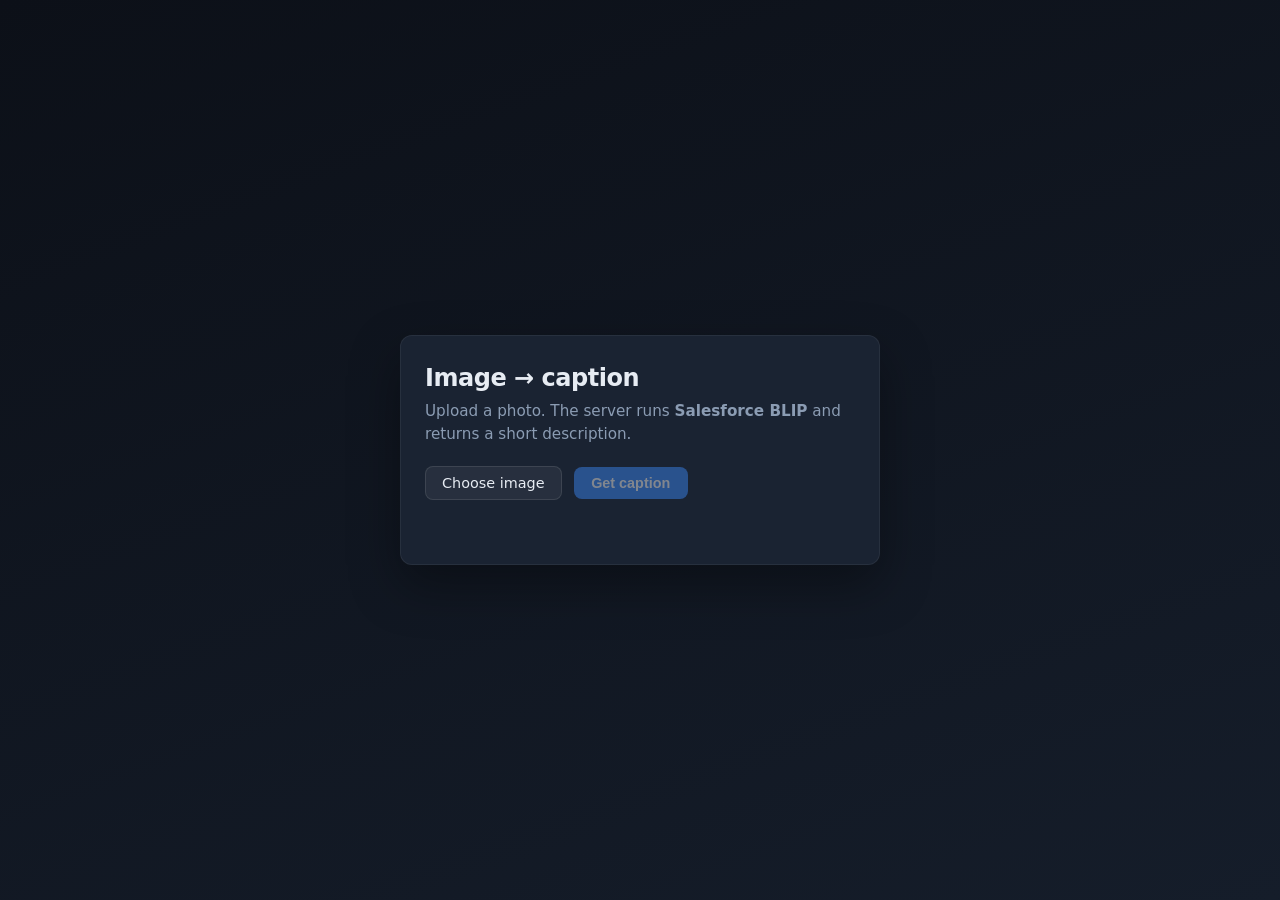
==== static/index.html @ 660871cd "Add BLIP image caption web app (FastAPI + static HTML) Made-with: Cursor" ====
<!DOCTYPE html>
<html lang="en">
<head>
  <meta charset="UTF-8" />
  <meta name="viewport" content="width=device-width, initial-scale=1" />
  <title>BLIP image caption</title>
  <link rel="stylesheet" href="/static/style.css" />
</head>
<body>
  <main class="card">
    <h1>Image → caption</h1>
    <p class="lede">Upload a photo. The server runs <strong>Salesforce BLIP</strong> and returns a short description.</p>

    <form id="form" class="form">
      <label class="file-label">
        <input type="file" id="file" name="file" accept="image/*" required />
        <span>Choose image</span>
      </label>
      <button type="submit" id="submit" disabled>Get caption</button>
    </form>

    <div id="preview" class="preview" hidden>
      <img id="previewImg" alt="Preview" />
    </div>

    <p id="status" class="status" role="status" aria-live="polite"></p>
    <p id="result" class="result" hidden></p>
  </main>
  <script src="/static/app.js"></script>
</body>
</html>
---- static/style.css ----
:root {
  --bg: #0f1419;
  --card: #1a2332;
  --text: #e7ecf3;
  --muted: #8b9cb3;
  --accent: #3d8bfd;
  --accent-dim: #2563c7;
  --error: #f87171;
  --radius: 12px;
  font-family: "Segoe UI", system-ui, sans-serif;
}

* {
  box-sizing: border-box;
}

body {
  margin: 0;
  min-height: 100vh;
  display: flex;
  align-items: center;
  justify-content: center;
  padding: 1.5rem;
  background: linear-gradient(160deg, #0c1018 0%, #151d2a 100%);
  color: var(--text);
}

.card {
  width: min(480px, 100%);
  background: var(--card);
  border-radius: var(--radius);
  padding: 1.75rem 1.5rem;
  box-shadow: 0 20px 50px rgba(0, 0, 0, 0.35);
  border: 1px solid rgba(255, 255, 255, 0.06);
}

h1 {
  margin: 0 0 0.5rem;
  font-size: 1.5rem;
  font-weight: 600;
  letter-spacing: -0.02em;
}

.lede {
  margin: 0 0 1.25rem;
  color: var(--muted);
  font-size: 0.95rem;
  line-height: 1.5;
}

.form {
  display: flex;
  flex-wrap: wrap;
  gap: 0.75rem;
  align-items: center;
  margin-bottom: 1rem;
}

.file-label {
  position: relative;
  display: inline-block;
  cursor: pointer;
}

.file-label input {
  position: absolute;
  width: 0;
  height: 0;
  opacity: 0;
}

.file-label span {
  display: inline-block;
  padding: 0.5rem 1rem;
  background: rgba(255, 255, 255, 0.06);
  border-radius: 8px;
  font-size: 0.9rem;
  border: 1px solid rgba(255, 255, 255, 0.1);
  transition: background 0.15s, border-color 0.15s;
}

.file-label:hover span {
  background: rgba(255, 255, 255, 0.1);
  border-color: rgba(255, 255, 255, 0.15);
}

button[type="submit"] {
  padding: 0.5rem 1.1rem;
  font-size: 0.9rem;
  font-weight: 600;
  color: #fff;
  background: var(--accent);
  border: none;
  border-radius: 8px;
  cursor: pointer;
  transition: background 0.15s, transform 0.1s;
}

button[type="submit"]:hover:not(:disabled) {
  background: var(--accent-dim);
}

button[type="submit"]:disabled {
  opacity: 0.45;
  cursor: not-allowed;
}

.preview {
  margin-top: 0.5rem;
  border-radius: 8px;
  overflow: hidden;
  background: rgba(0, 0, 0, 0.25);
}

.preview img {
  display: block;
  width: 100%;
  max-height: 220px;
  object-fit: contain;
  vertical-align: middle;
}

.status {
  min-height: 1.4em;
  font-size: 0.9rem;
  color: var(--muted);
  margin: 0.75rem 0 0;
}

.status.loading {
  color: var(--accent);
}

.status.error {
  color: var(--error);
}

.result {
  margin: 0.75rem 0 0;
  padding: 0.9rem 1rem;
  background: rgba(61, 139, 253, 0.12);
  border-left: 3px solid var(--accent);
  border-radius: 0 8px 8px 0;
  line-height: 1.5;
  font-size: 1rem;
}

.result[hidden] {
  display: none;
}
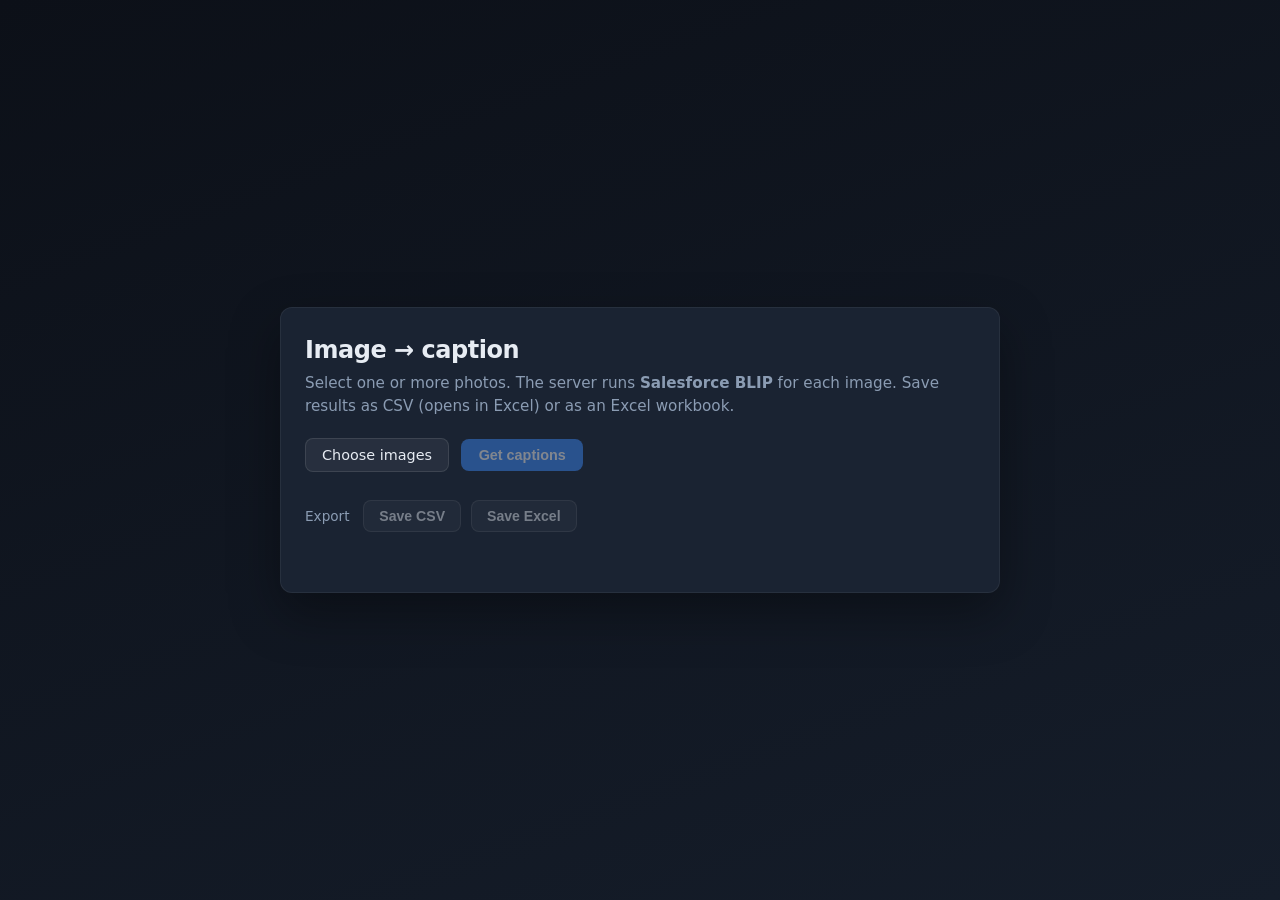
==== commit 19b5bd85: "version2: multi-image upload, batch captions, CSV and Excel export Made-with: Cursor" ====
--- a/static/index.html
+++ b/static/index.html
@@ -9,22 +9,38 @@
 <body>
   <main class="card">
     <h1>Image → caption</h1>
-    <p class="lede">Upload a photo. The server runs <strong>Salesforce BLIP</strong> and returns a short description.</p>
+    <p class="lede">Select one or more photos. The server runs <strong>Salesforce BLIP</strong> for each image. Save results as CSV (opens in Excel) or as an Excel workbook.</p>
 
     <form id="form" class="form">
       <label class="file-label">
-        <input type="file" id="file" name="file" accept="image/*" required />
-        <span>Choose image</span>
+        <input type="file" id="file" name="file" accept="image/*" multiple />
+        <span>Choose images</span>
       </label>
-      <button type="submit" id="submit" disabled>Get caption</button>
+      <button type="submit" id="submit" disabled>Get captions</button>
     </form>
 
-    <div id="preview" class="preview" hidden>
-      <img id="previewImg" alt="Preview" />
+    <div id="preview" class="preview-grid" hidden aria-label="Thumbnails"></div>
+
+    <div class="save-row" id="saveRow" hidden>
+      <span class="save-label">Export</span>
+      <button type="button" id="saveCsv" class="btn-secondary" disabled>Save CSV</button>
+      <button type="button" id="saveXlsx" class="btn-secondary" disabled>Save Excel</button>
     </div>
 
     <p id="status" class="status" role="status" aria-live="polite"></p>
-    <p id="result" class="result" hidden></p>
+
+    <div id="tableWrap" class="table-wrap" hidden>
+      <table class="results" id="resultsTable">
+        <thead>
+          <tr>
+            <th scope="col">File</th>
+            <th scope="col">Caption</th>
+            <th scope="col">Error</th>
+          </tr>
+        </thead>
+        <tbody id="resultsBody"></tbody>
+      </table>
+    </div>
   </main>
   <script src="/static/app.js"></script>
 </body>
--- a/static/style.css
+++ b/static/style.css
@@ -26,7 +26,7 @@
 }
 
 .card {
-  width: min(480px, 100%);
+  width: min(720px, 100%);
   background: var(--card);
   border-radius: var(--radius);
   padding: 1.75rem 1.5rem;
@@ -105,19 +105,108 @@
   cursor: not-allowed;
 }
 
-.preview {
-  margin-top: 0.5rem;
+.btn-secondary {
+  padding: 0.45rem 0.95rem;
+  font-size: 0.88rem;
+  font-weight: 600;
+  color: var(--text);
+  background: rgba(255, 255, 255, 0.08);
+  border: 1px solid rgba(255, 255, 255, 0.14);
+  border-radius: 8px;
+  cursor: pointer;
+  transition: background 0.15s, border-color 0.15s;
+}
+
+.btn-secondary:hover:not(:disabled) {
+  background: rgba(255, 255, 255, 0.12);
+  border-color: rgba(255, 255, 255, 0.2);
+}
+
+.btn-secondary:disabled {
+  opacity: 0.45;
+  cursor: not-allowed;
+}
+
+.save-row {
+  display: flex;
+  flex-wrap: wrap;
+  align-items: center;
+  gap: 0.6rem;
+  margin-top: 0.75rem;
+}
+
+.save-label {
+  font-size: 0.85rem;
+  color: var(--muted);
+  margin-right: 0.25rem;
+}
+
+.preview-grid {
+  margin-top: 0.75rem;
+  display: grid;
+  grid-template-columns: repeat(auto-fill, minmax(88px, 1fr));
+  gap: 0.5rem;
+}
+
+.preview-grid .thumb {
   border-radius: 8px;
   overflow: hidden;
   background: rgba(0, 0, 0, 0.25);
-}
-
-.preview img {
+  aspect-ratio: 1;
+}
+
+.preview-grid .thumb img {
   display: block;
   width: 100%;
-  max-height: 220px;
-  object-fit: contain;
-  vertical-align: middle;
+  height: 100%;
+  object-fit: cover;
+}
+
+.table-wrap {
+  margin-top: 1rem;
+  border-radius: 8px;
+  border: 1px solid rgba(255, 255, 255, 0.08);
+  overflow: auto;
+  max-height: min(360px, 50vh);
+}
+
+.results {
+  width: 100%;
+  border-collapse: collapse;
+  font-size: 0.88rem;
+}
+
+.results th,
+.results td {
+  padding: 0.5rem 0.65rem;
+  text-align: left;
+  border-bottom: 1px solid rgba(255, 255, 255, 0.06);
+  vertical-align: top;
+}
+
+.results th {
+  position: sticky;
+  top: 0;
+  background: rgba(15, 20, 28, 0.95);
+  color: var(--muted);
+  font-weight: 600;
+  z-index: 1;
+}
+
+.results td:nth-child(1) {
+  white-space: nowrap;
+  max-width: 140px;
+  overflow: hidden;
+  text-overflow: ellipsis;
+}
+
+.results td:nth-child(2) {
+  word-break: break-word;
+}
+
+.cell-error {
+  color: var(--error);
+  font-size: 0.85rem;
 }
 
 .status {
@@ -135,16 +224,3 @@
   color: var(--error);
 }
 
-.result {
-  margin: 0.75rem 0 0;
-  padding: 0.9rem 1rem;
-  background: rgba(61, 139, 253, 0.12);
-  border-left: 3px solid var(--accent);
-  border-radius: 0 8px 8px 0;
-  line-height: 1.5;
-  font-size: 1rem;
-}
-
-.result[hidden] {
-  display: none;
-}
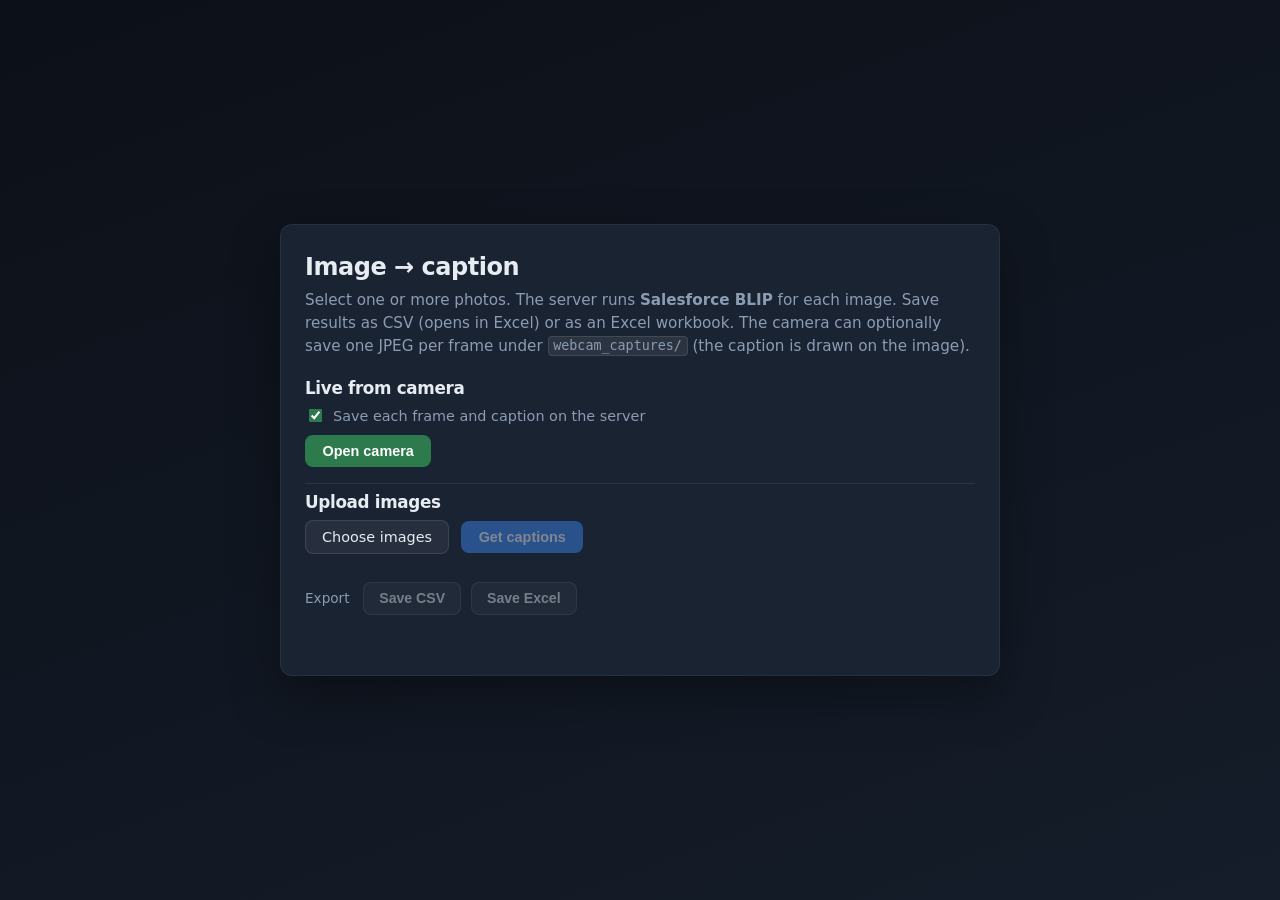
==== commit 30eda51a: "version3: webcam path fix, single captioned JPEG per save, UI updates Made-with: Cursor" ====
--- a/static/index.html
+++ b/static/index.html
@@ -9,8 +9,29 @@
 <body>
   <main class="card">
     <h1>Image → caption</h1>
-    <p class="lede">Select one or more photos. The server runs <strong>Salesforce BLIP</strong> for each image. Save results as CSV (opens in Excel) or as an Excel workbook.</p>
+    <p class="lede">Select one or more photos. The server runs <strong>Salesforce BLIP</strong> for each image. Save results as CSV (opens in Excel) or as an Excel workbook. The camera can optionally save one JPEG per frame under <code>webcam_captures/</code> (the caption is drawn on the image).</p>
 
+    <section class="cam-block" aria-label="Webcam live caption">
+      <h2 class="h2">Live from camera</h2>
+      <label class="cam-check">
+        <input type="checkbox" id="camSaveServer" checked />
+        <span>Save each frame and caption on the server</span>
+      </label>
+      <div class="cam-row">
+        <button type="button" id="camToggle" class="btn-cam">Open camera</button>
+        <span class="cam-meta" id="camMeta" hidden>Every ~2.5s · <kbd>BLIP</kbd> caption</span>
+      </div>
+      <div id="camPanel" class="cam-panel" hidden>
+        <div class="cam-video-wrap">
+          <video id="camVideo" class="cam-video" playsinline muted autoplay></video>
+        </div>
+        <canvas id="camCanvas" width="1" height="1" hidden aria-hidden="true"></canvas>
+        <p class="cam-live" id="camLiveText" role="status" aria-live="polite">Starting…</p>
+        <p class="cam-sub" id="camSubStatus"></p>
+      </div>
+    </section>
+
+    <h2 class="h2 h2-tight">Upload images</h2>
     <form id="form" class="form">
       <label class="file-label">
         <input type="file" id="file" name="file" accept="image/*" multiple />
--- a/static/style.css
+++ b/static/style.css
@@ -224,3 +224,127 @@
   color: var(--error);
 }
 
+.h2 {
+  margin: 1.25rem 0 0.5rem;
+  font-size: 1.05rem;
+  font-weight: 600;
+  color: var(--text);
+  letter-spacing: -0.02em;
+}
+
+.h2-tight {
+  margin-top: 0.5rem;
+}
+
+.cam-block {
+  margin-bottom: 0.5rem;
+  padding-bottom: 1rem;
+  border-bottom: 1px solid rgba(255, 255, 255, 0.08);
+}
+
+.lede code {
+  font-size: 0.88em;
+  padding: 0.1em 0.35em;
+  border-radius: 4px;
+  background: rgba(255, 255, 255, 0.08);
+  border: 1px solid rgba(255, 255, 255, 0.1);
+}
+
+.cam-check {
+  display: flex;
+  align-items: flex-start;
+  gap: 0.5rem;
+  margin: 0 0 0.6rem;
+  font-size: 0.9rem;
+  color: var(--muted);
+  cursor: pointer;
+  line-height: 1.4;
+}
+
+.cam-check input {
+  margin-top: 0.2rem;
+  accent-color: #2d7a4d;
+  cursor: pointer;
+}
+
+.cam-row {
+  display: flex;
+  flex-wrap: wrap;
+  align-items: center;
+  gap: 0.75rem;
+}
+
+.btn-cam {
+  padding: 0.5rem 1.1rem;
+  font-size: 0.9rem;
+  font-weight: 600;
+  color: #fff;
+  background: #2d7a4d;
+  border: none;
+  border-radius: 8px;
+  cursor: pointer;
+  transition: background 0.15s, filter 0.15s;
+}
+
+.btn-cam:hover {
+  background: #256b43;
+  filter: brightness(1.05);
+}
+
+.cam-meta {
+  font-size: 0.8rem;
+  color: var(--muted);
+}
+
+.cam-meta kbd {
+  font-size: 0.75em;
+  padding: 0.1em 0.35em;
+  border-radius: 4px;
+  background: rgba(255, 255, 255, 0.1);
+  border: 1px solid rgba(255, 255, 255, 0.12);
+}
+
+.cam-panel {
+  margin-top: 0.9rem;
+}
+
+.cam-video-wrap {
+  border-radius: 8px;
+  overflow: hidden;
+  background: #000;
+  max-height: 280px;
+  display: flex;
+  align-items: center;
+  justify-content: center;
+}
+
+.cam-video {
+  display: block;
+  max-width: 100%;
+  max-height: 280px;
+  width: auto;
+  height: auto;
+  object-fit: contain;
+}
+
+.cam-live {
+  margin: 0.75rem 0 0;
+  font-size: 1rem;
+  line-height: 1.5;
+  padding: 0.85rem 1rem;
+  background: rgba(45, 122, 77, 0.15);
+  border-left: 3px solid #2d7a4d;
+  border-radius: 0 8px 8px 0;
+}
+
+.cam-sub {
+  min-height: 1.2em;
+  font-size: 0.85rem;
+  color: var(--muted);
+  margin: 0.4rem 0 0;
+}
+
+.cam-sub-error {
+  color: var(--error);
+}
+
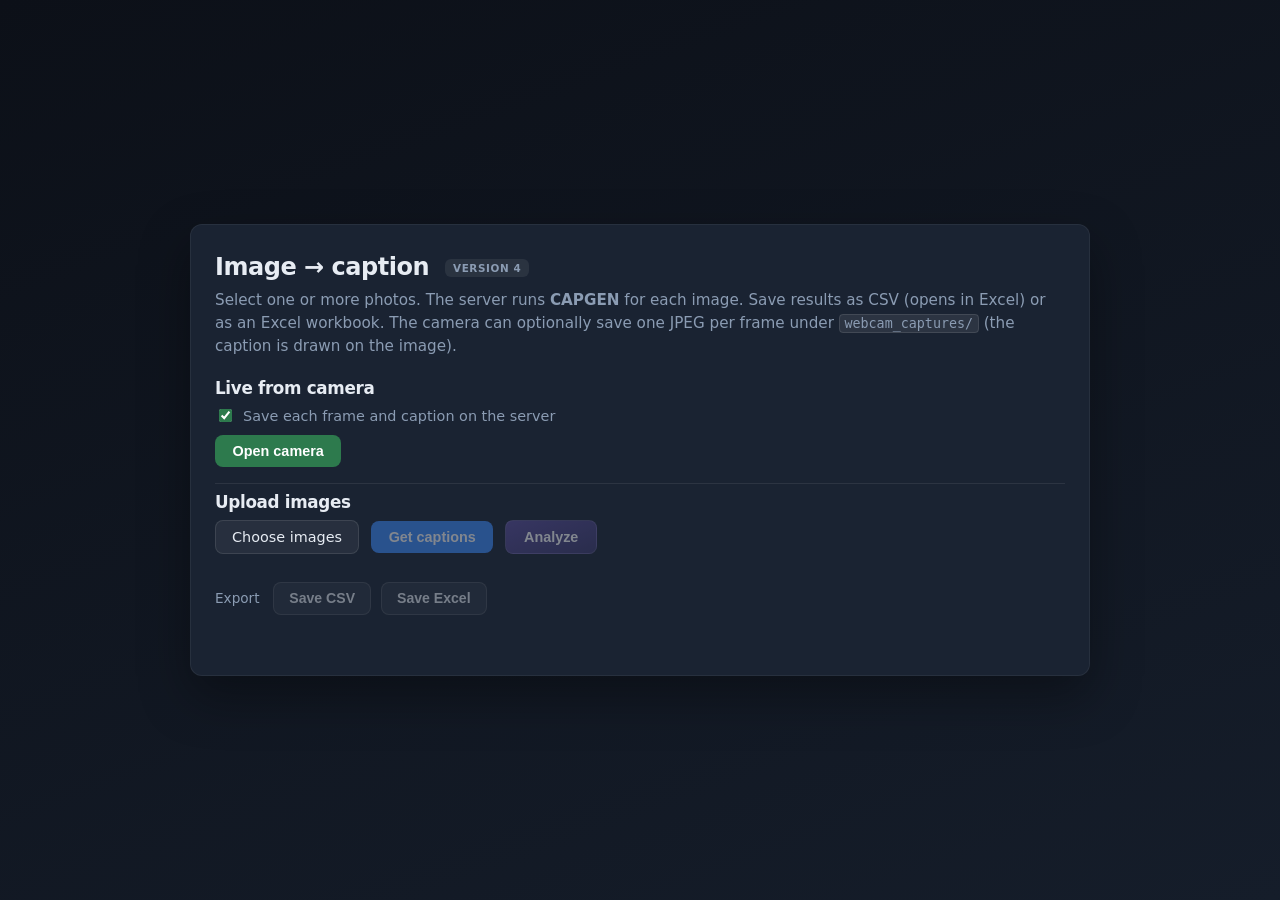
==== commit 73358be3: "final year project" ====
--- a/static/index.html
+++ b/static/index.html
@@ -3,13 +3,13 @@
 <head>
   <meta charset="UTF-8" />
   <meta name="viewport" content="width=device-width, initial-scale=1" />
-  <title>BLIP image caption</title>
+  <title>CAPGEN image caption — Version 4</title>
   <link rel="stylesheet" href="/static/style.css" />
 </head>
 <body>
   <main class="card">
-    <h1>Image → caption</h1>
-    <p class="lede">Select one or more photos. The server runs <strong>Salesforce BLIP</strong> for each image. Save results as CSV (opens in Excel) or as an Excel workbook. The camera can optionally save one JPEG per frame under <code>webcam_captures/</code> (the caption is drawn on the image).</p>
+    <h1>Image → caption <span class="app-version">Version 4</span></h1>
+    <p class="lede">Select one or more photos. The server runs <strong>CAPGEN</strong> for each image. Save results as CSV (opens in Excel) or as an Excel workbook. The camera can optionally save one JPEG per frame under <code>webcam_captures/</code> (the caption is drawn on the image).</p>
 
     <section class="cam-block" aria-label="Webcam live caption">
       <h2 class="h2">Live from camera</h2>
@@ -19,14 +19,28 @@
       </label>
       <div class="cam-row">
         <button type="button" id="camToggle" class="btn-cam">Open camera</button>
-        <span class="cam-meta" id="camMeta" hidden>Every ~2.5s · <kbd>BLIP</kbd> caption</span>
+        <span class="cam-meta" id="camMeta" hidden>Every ~2.5s · <kbd>CAPGEN</kbd> caption</span>
       </div>
       <div id="camPanel" class="cam-panel" hidden>
         <div class="cam-video-wrap">
           <video id="camVideo" class="cam-video" playsinline muted autoplay></video>
         </div>
         <canvas id="camCanvas" width="1" height="1" hidden aria-hidden="true"></canvas>
-        <p class="cam-live" id="camLiveText" role="status" aria-live="polite">Starting…</p>
+        <div class="cam-live-wrap">
+          <p class="cam-live" id="camLiveText" role="status" aria-live="polite">Starting…</p>
+          <button
+            type="button"
+            id="camSpeak"
+            class="btn-cam-speak"
+            disabled
+            title="Read the current caption aloud (browser TTS). Click again to stop."
+            aria-label="Read caption aloud"
+          >
+            <svg class="btn-cam-speak-icon" viewBox="0 0 24 24" width="20" height="20" fill="currentColor" aria-hidden="true">
+              <path d="M3 9v6h4l5 5V4L7 9H3zm13.5 3A4.5 4.5 0 0 0 14 7.97v8.05c1.48-.73 2.5-2.25 2.5-4.02zM14 3.23v2.06c2.89.86 5 3.54 5 6.71s-2.11 5.85-5 6.71v2.06c3.95-.9 7-4.22 7-8.77 0-4.55-3.05-7.86-7-8.77z" />
+            </svg>
+          </button>
+        </div>
         <p class="cam-sub" id="camSubStatus"></p>
       </div>
     </section>
@@ -38,6 +52,7 @@
         <span>Choose images</span>
       </label>
       <button type="submit" id="submit" disabled>Get captions</button>
+      <button type="button" id="analyzeBtn" class="btn-analyze" disabled title="After captions, opens a full analysis page (vocabulary, sentiment, quality checks)">Analyze</button>
     </form>
 
     <div id="preview" class="preview-grid" hidden aria-label="Thumbnails"></div>
@@ -49,6 +64,7 @@
     </div>
 
     <p id="status" class="status" role="status" aria-live="polite"></p>
+    <p id="captionTimer" class="status-timer" hidden role="status" aria-live="polite"></p>
 
     <div id="tableWrap" class="table-wrap" hidden>
       <table class="results" id="resultsTable">
@@ -63,6 +79,7 @@
       </table>
     </div>
   </main>
-  <script src="/static/app.js"></script>
+  <script src="/static/app.js?v=10"></script>
+  <!-- v4: multi-ref enroll, activity log on change, improved YOLO–person linking for phone/laptop -->
 </body>
 </html>
--- a/static/style.css
+++ b/static/style.css
@@ -26,7 +26,7 @@
 }
 
 .card {
-  width: min(720px, 100%);
+  width: min(900px, 100%);
   background: var(--card);
   border-radius: var(--radius);
   padding: 1.75rem 1.5rem;
@@ -41,11 +41,90 @@
   letter-spacing: -0.02em;
 }
 
+h1 .app-version {
+  display: inline-block;
+  margin-left: 0.5rem;
+  font-size: 0.65rem;
+  font-weight: 600;
+  letter-spacing: 0.06em;
+  text-transform: uppercase;
+  color: var(--muted);
+  vertical-align: middle;
+  padding: 0.2rem 0.5rem;
+  border-radius: 6px;
+  background: rgba(255, 255, 255, 0.07);
+}
+
 .lede {
   margin: 0 0 1.25rem;
   color: var(--muted);
   font-size: 0.95rem;
   line-height: 1.5;
+}
+
+.tracker-cta {
+  display: flex;
+  flex-wrap: wrap;
+  align-items: center;
+  gap: 0.75rem 1.25rem;
+  margin: 0 0 1.25rem;
+  padding: 0.9rem 1rem;
+  border-radius: var(--radius);
+  background: rgba(107, 61, 143, 0.12);
+  border: 1px solid rgba(255, 255, 255, 0.08);
+}
+
+/* Ensure [hidden] wins over .tracker-cta { display: flex } when the block is re-added. */
+.tracker-cta[hidden] {
+  display: none !important;
+}
+
+a.btn-tracker-link {
+  text-decoration: none;
+  color: #fff;
+}
+
+a.btn-tracker-link:hover {
+  filter: brightness(1.08);
+  text-decoration: none;
+  color: #fff;
+}
+
+.tracker-cta-hint {
+  font-size: 0.88rem;
+  color: var(--muted);
+  flex: 1;
+  min-width: 9rem;
+  line-height: 1.4;
+}
+
+.tracker-nav {
+  display: flex;
+  flex-wrap: wrap;
+  align-items: center;
+  justify-content: space-between;
+  gap: 0.5rem;
+  margin: 0 0 0.5rem;
+}
+
+.tracker-back {
+  color: var(--accent);
+  text-decoration: none;
+  font-size: 0.9rem;
+  font-weight: 500;
+}
+
+.tracker-back:hover {
+  text-decoration: underline;
+}
+
+.card-tracker {
+  max-width: 36rem;
+}
+
+.tracker-h1 {
+  font-size: 1.4rem;
+  margin: 0 0 0.5rem;
 }
 
 .form {
@@ -209,6 +288,16 @@
   font-size: 0.85rem;
 }
 
+.cell-ok {
+  color: #34d399;
+  font-size: 0.85rem;
+}
+
+.cell-warn {
+  color: #fbbf24;
+  font-size: 0.85rem;
+}
+
 .status {
   min-height: 1.4em;
   font-size: 0.9rem;
@@ -222,6 +311,18 @@
 
 .status.error {
   color: var(--error);
+}
+
+.status-timer {
+  min-height: 1.2em;
+  font-size: 0.9rem;
+  color: var(--muted);
+  margin: 0.2rem 0 0.75rem;
+  font-variant-numeric: tabular-nums;
+}
+
+.status-timer--active {
+  color: #93c5fd;
 }
 
 .h2 {
@@ -234,6 +335,134 @@
 
 .h2-tight {
   margin-top: 0.5rem;
+}
+
+.btn-analyze {
+  padding: 0.5rem 1.1rem;
+  font-size: 0.9rem;
+  font-weight: 600;
+  color: #fff;
+  background: linear-gradient(160deg, #5b4d9d 0%, #3d3a6d 100%);
+  border: 1px solid rgba(255, 255, 255, 0.12);
+  border-radius: 8px;
+  cursor: pointer;
+  transition: filter 0.15s, transform 0.1s, opacity 0.15s;
+}
+
+.btn-analyze:hover:not(:disabled) {
+  filter: brightness(1.08);
+}
+
+.btn-analyze:disabled {
+  opacity: 0.45;
+  cursor: not-allowed;
+}
+
+.analyze-panel {
+  margin-top: 1.5rem;
+  padding-top: 1.25rem;
+  border-top: 1px solid rgba(255, 255, 255, 0.08);
+}
+
+.analyze-header {
+  display: flex;
+  flex-wrap: wrap;
+  align-items: center;
+  justify-content: space-between;
+  gap: 0.5rem 1rem;
+  margin-bottom: 0.25rem;
+}
+
+.analyze-h2 {
+  margin: 0;
+  flex: 1;
+  min-width: 0;
+}
+
+.btn-analyze-close {
+  padding: 0.4rem 0.85rem;
+  font-size: 0.85rem;
+  font-weight: 600;
+  color: var(--text);
+  background: rgba(255, 255, 255, 0.08);
+  border: 1px solid rgba(255, 255, 255, 0.16);
+  border-radius: 8px;
+  cursor: pointer;
+  transition: background 0.15s, border-color 0.15s;
+  flex-shrink: 0;
+}
+
+.btn-analyze-close:hover {
+  background: rgba(255, 255, 255, 0.12);
+  border-color: rgba(255, 255, 255, 0.24);
+}
+
+.analyze-lede {
+  margin: 0 0 1rem;
+  font-size: 0.9rem;
+  line-height: 1.5;
+  color: var(--muted);
+}
+
+.analyze-lede-mute {
+  color: #a8b4c4;
+}
+
+.analyze-charts {
+  display: grid;
+  grid-template-columns: 1fr;
+  gap: 1.25rem;
+}
+
+@media (min-width: 700px) {
+  .analyze-charts {
+    grid-template-columns: 1fr 1fr;
+  }
+}
+
+.chart-box {
+  background: rgba(0, 0, 0, 0.2);
+  border: 1px solid rgba(255, 255, 255, 0.08);
+  border-radius: 10px;
+  padding: 0.9rem 1rem 1rem;
+}
+
+.chart-h {
+  margin: 0 0 0.35rem;
+  font-size: 0.95rem;
+  font-weight: 600;
+  color: var(--text);
+}
+
+.chart-hint {
+  margin: 0 0 0.75rem;
+  font-size: 0.8rem;
+  color: var(--muted);
+  line-height: 1.4;
+}
+
+.chart-canvas {
+  position: relative;
+  height: 220px;
+}
+
+.analyze-charts .chart-box:nth-child(3) {
+  grid-column: 1 / -1;
+}
+
+@media (min-width: 700px) {
+  .analyze-charts .chart-box:nth-child(3) {
+    max-width: 100%;
+  }
+}
+
+.analyze-sub-wrap {
+  max-height: min(320px, 40vh);
+  margin-top: 1rem;
+}
+
+.analyze-subtable td:nth-child(1) {
+  max-width: 200px;
 }
 
 .cam-block {
@@ -327,8 +556,18 @@
   object-fit: contain;
 }
 
+.cam-live-wrap {
+  display: flex;
+  flex-wrap: nowrap;
+  align-items: flex-start;
+  gap: 0.5rem;
+  margin: 0.75rem 0 0;
+}
+
 .cam-live {
-  margin: 0.75rem 0 0;
+  margin: 0;
+  flex: 1;
+  min-width: 0;
   font-size: 1rem;
   line-height: 1.5;
   padding: 0.85rem 1rem;
@@ -337,6 +576,44 @@
   border-radius: 0 8px 8px 0;
 }
 
+.btn-cam-speak {
+  flex-shrink: 0;
+  display: flex;
+  align-items: center;
+  justify-content: center;
+  width: 2.5rem;
+  height: 2.5rem;
+  margin: 0.15rem 0 0;
+  padding: 0;
+  color: #c8f0d5;
+  background: rgba(45, 122, 77, 0.35);
+  border: 1px solid rgba(200, 240, 213, 0.35);
+  border-radius: 10px;
+  cursor: pointer;
+  transition: background 0.15s, border-color 0.15s, color 0.15s, transform 0.1s;
+}
+
+.btn-cam-speak:hover:not(:disabled) {
+  background: rgba(45, 122, 77, 0.55);
+  border-color: rgba(200, 240, 213, 0.5);
+  color: #fff;
+}
+
+.btn-cam-speak:disabled {
+  opacity: 0.35;
+  cursor: not-allowed;
+}
+
+.btn-cam-speak--active {
+  background: rgba(34, 197, 94, 0.45);
+  border-color: rgba(34, 197, 94, 0.55);
+  color: #fff;
+}
+
+.btn-cam-speak-icon {
+  display: block;
+}
+
 .cam-sub {
   min-height: 1.2em;
   font-size: 0.85rem;
@@ -348,3 +625,387 @@
   color: var(--error);
 }
 
+.trk-block {
+  margin-bottom: 1rem;
+  padding-bottom: 1rem;
+  border-bottom: 1px solid rgba(255, 255, 255, 0.08);
+}
+
+.card-tracker .trk-block {
+  border-bottom: none;
+  padding-bottom: 0;
+  margin-bottom: 0;
+}
+
+.trk-note {
+  font-size: 0.85rem;
+  color: var(--muted);
+  line-height: 1.5;
+  margin: 0 0 0.65rem;
+}
+
+.trk-enroll {
+  display: flex;
+  flex-wrap: wrap;
+  gap: 0.6rem;
+  align-items: center;
+  margin-bottom: 0.5rem;
+}
+
+.trk-name-label {
+  display: flex;
+  align-items: center;
+  gap: 0.4rem;
+  font-size: 0.9rem;
+  color: var(--text);
+}
+
+.trk-name-label input {
+  min-width: 8rem;
+  padding: 0.35rem 0.5rem;
+  border-radius: 6px;
+  border: 1px solid rgba(255, 255, 255, 0.15);
+  background: rgba(0, 0, 0, 0.25);
+  color: var(--text);
+  font: inherit;
+}
+
+.trk-sid {
+  font-size: 0.8rem;
+  color: var(--muted);
+  margin: 0.35rem 0 0.5rem;
+  word-break: break-all;
+}
+
+.trk-cam-row {
+  display: flex;
+  flex-wrap: wrap;
+  align-items: center;
+  gap: 0.75rem;
+  margin-top: 0.35rem;
+}
+
+.btn-trk {
+  padding: 0.5rem 1.05rem;
+  font-size: 0.9rem;
+  font-weight: 600;
+  color: #fff;
+  background: #6b3d8f;
+  border: none;
+  border-radius: 8px;
+  cursor: pointer;
+  transition: background 0.15s, filter 0.15s;
+}
+
+.btn-trk:hover:not(:disabled) {
+  background: #5a3378;
+  filter: brightness(1.04);
+}
+
+.btn-trk:disabled {
+  opacity: 0.45;
+  cursor: not-allowed;
+}
+
+.trk-check {
+  margin: 0.4rem 0 0.25rem;
+}
+
+.trk-live {
+  margin: 0.75rem 0 0;
+  font-size: 0.95rem;
+  line-height: 1.5;
+  padding: 0.85rem 1rem;
+  background: rgba(107, 61, 143, 0.18);
+  border-left: 3px solid #8b5cf0;
+  border-radius: 0 8px 8px 0;
+}
+
+.trk-dets {
+  font-size: 0.8rem;
+  color: var(--muted);
+  margin: 0.4rem 0 0;
+  line-height: 1.4;
+  word-break: break-word;
+}
+
+/* —— Full-page analysis (/analyze) —— */
+body.body-analyze {
+  align-items: flex-start;
+  justify-content: flex-start;
+  padding: 1.5rem 1rem 3rem;
+}
+
+.analyze-shell {
+  width: min(1000px, 100%);
+  margin: 0 auto;
+}
+
+.analyze-nav {
+  margin-bottom: 1rem;
+}
+
+.analyze-back {
+  color: var(--accent);
+  text-decoration: none;
+  font-size: 0.9rem;
+  font-weight: 500;
+}
+
+.analyze-back:hover {
+  text-decoration: underline;
+}
+
+.analyze-hero {
+  margin-bottom: 1.5rem;
+}
+
+.analyze-title {
+  margin: 0 0 0.4rem;
+  font-size: 1.5rem;
+  font-weight: 600;
+  letter-spacing: -0.02em;
+  color: var(--text);
+}
+
+.analyze-sub {
+  margin: 0;
+  font-size: 0.9rem;
+  line-height: 1.55;
+  color: var(--muted);
+  max-width: 48rem;
+}
+
+.analyze-error {
+  color: var(--error);
+  font-size: 0.9rem;
+  line-height: 1.4;
+  margin: 0 0 1rem;
+}
+
+.analyze-loading {
+  color: var(--accent);
+  font-size: 0.95rem;
+  margin: 0;
+}
+
+.analyze-main {
+  padding: 0;
+}
+
+.analyze-context {
+  font-size: 0.9rem;
+  color: #a8b4c4;
+  margin: 0 0 1.1rem;
+  line-height: 1.45;
+}
+
+.insight-list {
+  list-style: none;
+  margin: 0 0 1.25rem;
+  padding: 0;
+  display: flex;
+  flex-direction: column;
+  gap: 0.6rem;
+}
+
+.insight-list li {
+  margin: 0;
+  padding: 0.75rem 0.9rem;
+  background: rgba(61, 139, 253, 0.08);
+  border: 1px solid rgba(255, 255, 255, 0.1);
+  border-radius: 10px;
+  font-size: 0.9rem;
+  line-height: 1.45;
+  color: var(--text);
+}
+
+.insight-list strong {
+  display: block;
+  font-size: 0.85rem;
+  text-transform: uppercase;
+  letter-spacing: 0.04em;
+  color: #93c5fd;
+  margin-bottom: 0.35rem;
+  font-weight: 600;
+}
+
+.metric-grid {
+  display: grid;
+  grid-template-columns: repeat(auto-fill, minmax(140px, 1fr));
+  gap: 0.75rem;
+  margin-bottom: 1.5rem;
+}
+
+@media (min-width: 600px) {
+  .metric-grid {
+    grid-template-columns: repeat(auto-fill, minmax(160px, 1fr));
+  }
+}
+
+.metric-card {
+  background: rgba(0, 0, 0, 0.2);
+  border: 1px solid rgba(255, 255, 255, 0.1);
+  border-radius: 10px;
+  padding: 0.7rem 0.85rem;
+}
+
+.metric-k {
+  display: block;
+  font-size: 0.72rem;
+  text-transform: uppercase;
+  letter-spacing: 0.06em;
+  color: var(--muted);
+  margin-bottom: 0.2rem;
+}
+
+.metric-v {
+  font-size: 1.1rem;
+  font-weight: 600;
+  color: var(--text);
+  font-variant-numeric: tabular-nums;
+}
+
+.analyze-h2 {
+  font-size: 1.1rem;
+  font-weight: 600;
+  margin: 0 0 0.35rem;
+  color: var(--text);
+}
+
+.analyze-p {
+  margin: 0 0 1rem;
+  font-size: 0.88rem;
+  color: var(--muted);
+  line-height: 1.5;
+  max-width: 42rem;
+}
+
+.analyze-section {
+  margin-bottom: 1.75rem;
+}
+
+.analyze-charts-4 {
+  display: grid;
+  grid-template-columns: 1fr;
+  gap: 1.25rem;
+  margin-top: 0.75rem;
+}
+
+@media (min-width: 720px) {
+  .analyze-charts-4 {
+    grid-template-columns: 1fr 1fr;
+  }
+}
+
+.analyze-page .chart-canvas--sm,
+.body-analyze .chart-canvas--sm {
+  height: 200px;
+}
+
+.analyze-split {
+  display: grid;
+  grid-template-columns: 1fr;
+  gap: 1.25rem;
+  margin-bottom: 1.5rem;
+}
+
+@media (min-width: 800px) {
+  .analyze-split {
+    grid-template-columns: 1fr 1fr;
+  }
+}
+
+.outlier-panel,
+.dup-panel {
+  background: rgba(0, 0, 0, 0.18);
+  border: 1px solid rgba(255, 255, 255, 0.1);
+  border-radius: 10px;
+  padding: 0.9rem 1rem;
+}
+
+.outlier-cards {
+  display: flex;
+  flex-direction: column;
+  gap: 0.75rem;
+}
+
+.outlier-card {
+  font-size: 0.86rem;
+  line-height: 1.5;
+  color: var(--text);
+}
+
+.outlier-card .tag {
+  display: inline-block;
+  font-size: 0.7rem;
+  font-weight: 600;
+  text-transform: uppercase;
+  letter-spacing: 0.05em;
+  color: #a78bfa;
+  margin-bottom: 0.3rem;
+}
+
+.outlier-card p {
+  margin: 0.2rem 0 0;
+  color: var(--muted);
+  font-size: 0.85rem;
+}
+
+.dup-list {
+  margin: 0.4rem 0 0;
+  padding-left: 1.1rem;
+  font-size: 0.85rem;
+  color: var(--muted);
+  line-height: 1.45;
+}
+
+.dup-list li {
+  margin: 0.4rem 0;
+}
+
+.table-wrap--analyze {
+  max-height: min(55vh, 420px);
+}
+
+.results-wide td:nth-child(2) {
+  white-space: normal;
+  max-width: none;
+  word-break: break-word;
+}
+
+.vader-sub {
+  display: block;
+  font-size: 0.78rem;
+  color: var(--muted);
+  margin-top: 0.2rem;
+  font-variant-numeric: tabular-nums;
+}
+
+.analyze-actions {
+  display: flex;
+  flex-wrap: wrap;
+  gap: 0.6rem;
+  margin-top: 1.5rem;
+  padding-top: 1.25rem;
+  border-top: 1px solid rgba(255, 255, 255, 0.08);
+}
+
+.explore-link {
+  text-decoration: none;
+  display: inline-block;
+  text-align: center;
+  line-height: 1.4;
+  padding: 0.45rem 0.95rem;
+  font-size: 0.88rem;
+  font-weight: 600;
+  color: var(--text);
+  background: rgba(255, 255, 255, 0.08);
+  border: 1px solid rgba(255, 255, 255, 0.14);
+  border-radius: 8px;
+}
+
+.explore-link:hover {
+  background: rgba(255, 255, 255, 0.12);
+}
+
